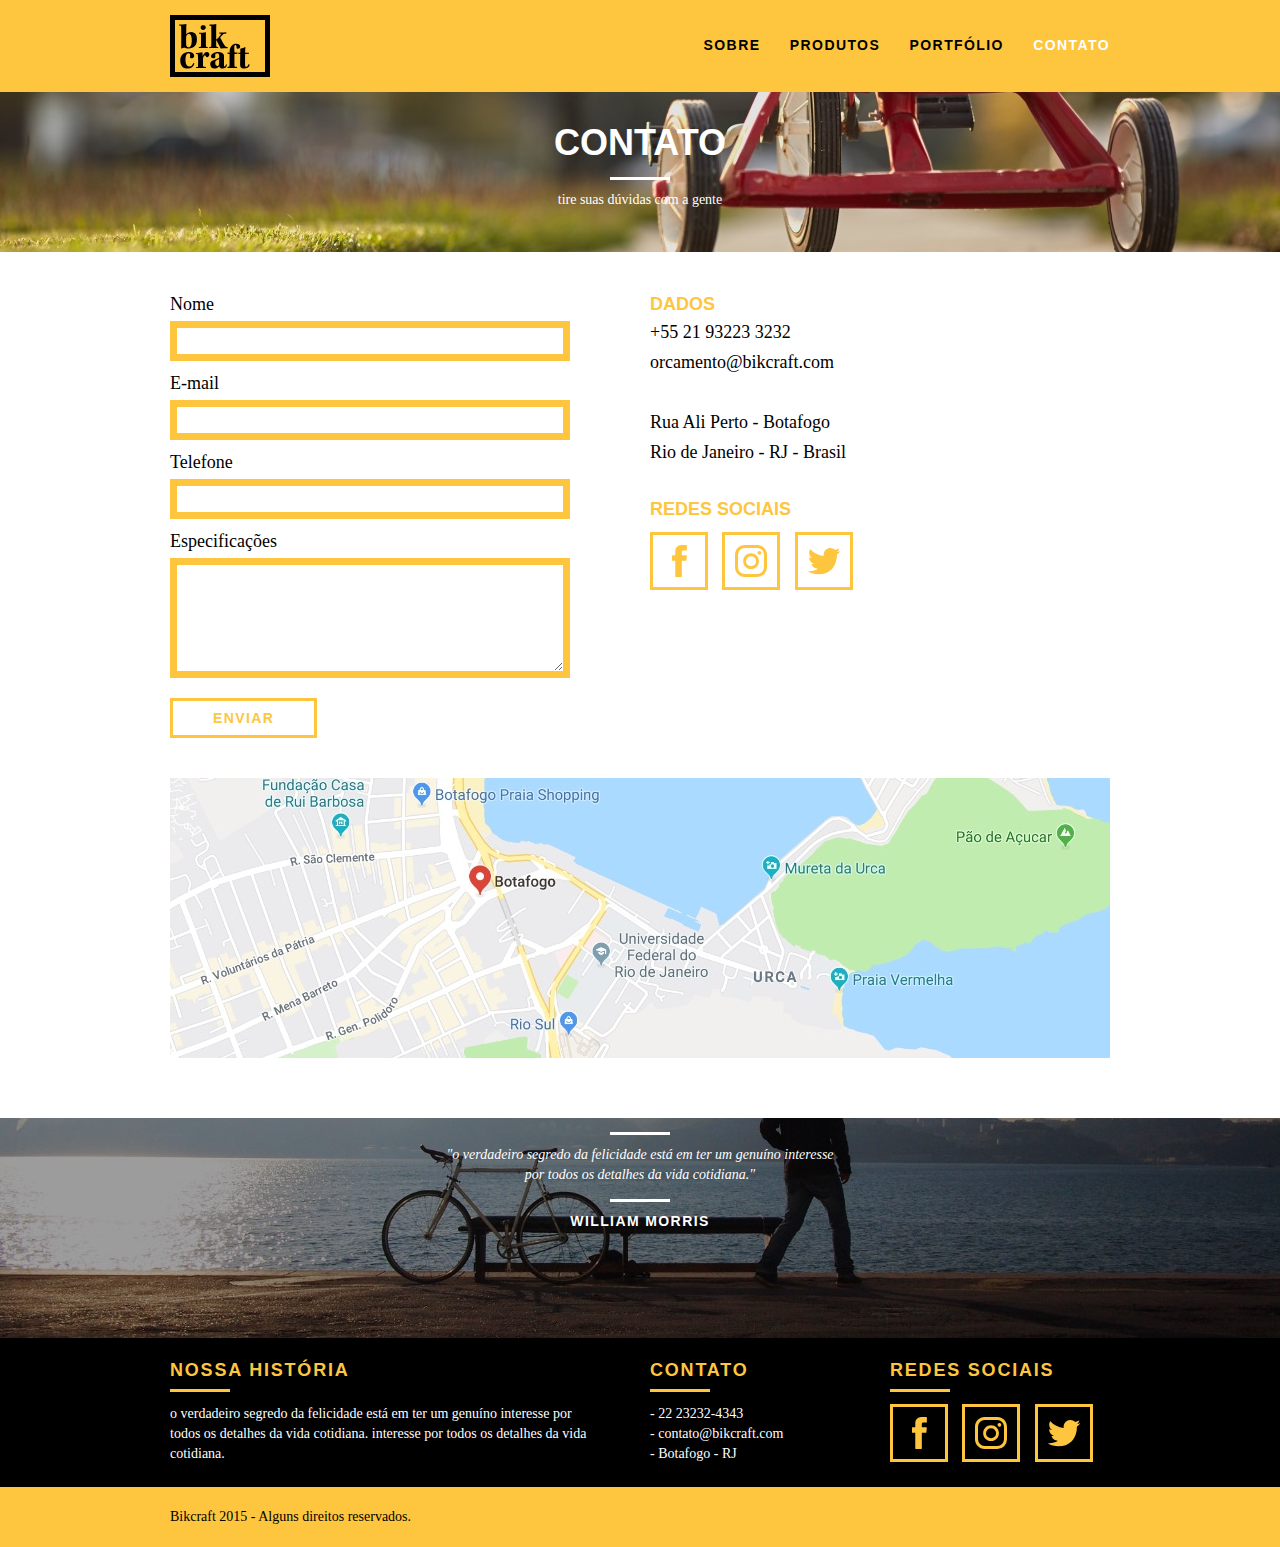
==== contato.html @ 0166d875 "pagina-contato" ====
<!DOCTYPE html>
<html lang="pt-br">

<head>
    <meta charset="UTF-8">
    <meta http-equiv="X-UA-Compatible" content="IE=edge">
    <meta name="viewport" content="width=device-width, initial-scale=1.0">
    <title>Bikcraft - Contato</title>
    <link rel="stylesheet" href="css/normalize.css">
    <link rel="stylesheet" href="css/reset.css">
    <link rel="stylesheet" href="css/grid.css">
    <link rel="stylesheet" href="css/style.css">
    <link rel="stylesheet" href="css/contato.css">
</head>

<body>

    <header class="header">
        <div class="container">
            <a href="index.html" class="grid-4">
                <img src="img/bikcraft.svg" alt="Bikcraft">
            </a>
            <nav class="grid-12 header_menu">
                <ul>
                    <li><a href="sobre.html">Sobre</a></li>
                    <li><a href="produtos.html">Produtos</a></li>
                    <li><a href="portfolio.html">Portfólio</a></li>
                    <li><a href="contato.html" class="menu_ativo">Contato</a></li>
                </ul>
            </nav>
        </div>
    </header>

    <section class="introducao-interna interna_contato">
        <div class="container">
            <h1>Contato</h1>
            <p>tire suas dúvidas com a gente</p>
        </div>
    </section>

    <section class="contato container">
        <form action="" id="form_orcamento" class="contato_form grid-8">
            <label for="nome">Nome</label>
            <input type="text" id="nome">
            <label for="email">E-mail</label>
            <input type="email" id="email">
            <label for="telefone">Telefone</label>
            <input type="number" id="telefone">
            <label for="espec">Especificações</label>
            <textarea name="espec" id="espec" cols="30" rows="10"></textarea>
            <button type="submit" class="btn btn-preto">Enviar</button>
        </form>
        <div class="contato_dados grid-8">
            <h3>Dados</h3>
            <span>+55 21 93223 3232</span>
            <span>orcamento@bikcraft.com</span>
            <span>Rua Ali Perto - Botafogo</span>
            <span>Rio de Janeiro - RJ - Brasil</span>
            <h3>Redes Sociais</h3>
            <ul>
                <li><a href="http://facebook.com" target="_blank"><img src="img/redes-sociais/facebook.svg" alt="facebook"></a></li>
                <li><a href="http://instagram.com" target="_blank"><img src="img/redes-sociais/instagram.svg" alt="instagram"></a></li>
                <li><a href="http://twitter.com" target="_blank"><img src="img/redes-sociais/twitter.svg" alt="twitter"></a></li>
            </ul>
        </div>
    </section>

    <section class="container contato_mapa">
        <a href="http://google.com" target="_blank" class="grid-16"><img src="img/endereco-bikcraft.jpg" alt="Endereço da Bikcraft"></a>
    </section>

    <section class="quebra">
        <blockquote class="quote-externo container">
            <p>"o verdadeiro segredo da felicidade está em ter um genuíno interesse por todos os detalhes da vida cotidiana."</p>
            <cite>WILLIAM MORRIS</cite>
        </blockquote>
    </section>

    <footer>
        <div class="footer">
            <div class="container">

                <div class="grid-8 footer_historia">
                    <h3>Nossa História</h3>
                    <p>o verdadeiro segredo da felicidade está em ter um genuíno interesse por todos os detalhes da vida cotidiana. interesse por todos os detalhes da vida cotidiana.</p>
                </div>

                <div class="grid-4 footer_contato">
                    <h3>Contato</h3>
                    <ul>
                        <li>- 22 23232-4343</li>
                        <li>- contato@bikcraft.com</li>
                        <li>- Botafogo - RJ</li>
                    </ul>
                </div>

                <div class="grid-4 footer_redes">
                    <h3>Redes Sociais</h3>
                    <ul>
                        <li><a href="http://facebook.com" target="_blank"><img src="img/redes-sociais/facebook.svg" alt="facebook"></a></li>
                        <li><a href="http://instagram.com" target="_blank"><img src="img/redes-sociais/instagram.svg" alt="instagram"></a></li>
                        <li><a href="http://twitter.com" target="_blank"><img src="img/redes-sociais/twitter.svg" alt="twitter"></a></li>
                    </ul>
                </div>
            </div>
        </div>

        <div class="copy">
            <div class="container">
                <p class="grid-16">Bikcraft 2015 - Alguns direitos reservados.</p>
            </div>
        </div>
    </footer>

</body>

</html>
---- css/grid.css ----
*, *:before, *:after {
  -webkit-box-sizing: border-box; 
  -moz-box-sizing: border-box; 
  box-sizing: border-box;
}

.container {
	width: 960px;
	margin: 0 auto;
	padding: 0px;
	position: relative;
}

.container:after, .container:before {
	content: " ";
	display: table;
}

.container:after {
	clear: both;
}

.grid-1, .grid-2, .grid-3, .grid-4, .grid-5, .grid-6, .grid-7, .grid-8, .grid-9, .grid-10, .grid-11, .grid-12, .grid-13, .grid-14, .grid-15, .grid-16, .grid-1-3 {
	float: left;
	margin-left: 10px;
	margin-right: 10px;
}

.grid-1 	{width: 40px;}
.grid-2 	{width: 100px;}
.grid-3 	{width: 160px;}
.grid-4 	{width: 220px;}
.grid-5 	{width: 280px;}
.grid-6 	{width: 340px;}
.grid-7 	{width: 400px;}
.grid-8 	{width: 460px;}
.grid-9 	{width: 520px;}
.grid-10 	{width: 580px;}
.grid-11 	{width: 640px;}
.grid-12 	{width: 700px;}
.grid-13 	{width: 760px;}
.grid-14 	{width: 820px;}
.grid-15 	{width: 880px;}
.grid-16 	{width: 940px;}
.grid-1-3	{width: 300px;}
---- css/style.css ----
/* Estilos Gerais */

body {
  font-family: Arial, Helvetica, sans-serif;
}

p {
  font-family: Georgia, "Times New Roman", Times, serif;
  font-size: 14px;
  line-height: 20px;
}

img {
  display: block;
}

.btn {
  border: 3px solid #fec63e;
  padding: 10px 30px;
  color: #fec63e;
  font-size: 14px;
  line-height: 20px;
  text-transform: uppercase;
  font-weight: bold;
  letter-spacing: 0.1em;
}

.btn:hover {
  color: #fff;
  border-color: #fff;
}

.btn.btn-preto:hover {
  color: #000;
  border-color: #000;
}

.subtitulo {
  font-size: 24px;
  line-height: 30px;
  font-weight: bold;
  letter-spacing: 0.1em;
  color: #000;
  text-transform: uppercase;
  text-align: center;
  margin-bottom: 40px;
}

.subtitulo:after {
  content: "";
  display: block;
  width: 60px;
  height: 3px;
  background: #000;
  margin: 8px auto;
}

.subtitulo-interno {
  font-size: 24px;
  line-height: 30px;
  font-weight: bold;
  letter-spacing: 0.1em;
  color: #000;
  text-transform: uppercase;
  margin-bottom: 20px;
}

.subtitulo-interno:after {
  content: "";
  display: block;
  width: 60px;
  height: 3px;
  background: #000;
  margin: 8px 0;
}

/* Header */

.header {
  position: fixed;
  top: 0;
  width: 100%;
  background: #fec63e; /* Amarelo */
  padding: 15px 0;
  z-index: 10;
}

.header_menu {
  text-align: right;
}

.header_menu ul li {
  display: inline-block;
  margin-left: 25px;
  margin-top: 20px;
}

.header_menu ul li a {
  color: #000;
  font-weight: bold;
  text-transform: uppercase;
  letter-spacing: 0.1em;
  font-size: 14px;
  line-height: 20px;
  padding: 10px 0;
}

.header_menu ul li a:hover {
  color: #fff;
}

.header_menu ul li a.menu_ativo {
  color: #fff;
}
/* Introdução */

.introducao {
  width: 100%;
  height: 380px;
  background: url("../img/bg.jpg") no-repeat center;
  background-size: cover;
  margin-top: 92px;
  text-align: center;
  padding-top: 80px;
}

.introducao h1 {
  font-size: 48px;
  color: #fff;
  font-weight: bold;
  text-transform: uppercase;
}

.quote-externo {
  max-width: 320px;
  margin: 0 auto;
  margin-bottom: 40px;
  color: white;
}

.quote-externo p {
  font-style: italic;
}

.quote-externo p::before,
.quote-externo p:after {
  content: "";
  display: block;
  width: 60px;
  height: 3px;
  background: #fff;
  margin: 14px auto 10px auto;
}

.quote-externo cite {
  font-style: normal;
  font-weight: bold;
  font-size: 14px;
  letter-spacing: 0.1em;
}

/* Introdução Interna */

.introducao-interna {
  width: 100%;
  margin-top: 92px;
  height: 160px;
  text-align: center;
  color: #fff;
  padding-top: 30px;
}

.introducao-interna h1 {
  font-size: 36px;
  font-weight: bold;
  text-transform: uppercase;
}

.introducao-interna h1:after {
  content: "";
  display: block;
  width: 60px;
  height: 3px;
  background: #fff;
  margin: 14px auto 10px auto;
}
/* Produtos */

.produtos {
  padding: 60px 0;
}

.produtos_lista li {
  background: #fec63e;
  text-align: center;
}

.produtos_lista li h3 {
  font-weight: bold;
  font-size: 18px;
  line-height: 25px;
  text-transform: uppercase;
  letter-spacing: 0.1em;
  margin-top: 20px;
}

.produtos_lista li h3:after {
  content: "";
  display: block;
  width: 60px;
  height: 3px;
  background: #000;
  margin: 2px auto;
}

.produtos_lista li p {
  padding: 10px 20px 20px 20px;
}

.produtos_icone {
  background: #000;
  padding: 20px;
}

.call {
  padding-top: 40px;
  text-align: center;
  clear: both;
}

.call p {
  margin-bottom: 20px;
}

/* Portfólio */

.portfolio {
  width: 100%;
  background: #000;
  padding: 40px 0;
}

.portfolio .subtitulo {
  color: #fec63e;
}

.portfolio .subtitulo::after {
  background: #fec63e;
}

.portfolio_lista li:last-child {
  margin-top: 20px;
}

.portfolio .call p {
  color: #fff;
}

/* Qualidade */

.qualidade {
  padding: 60px 0;
}

.qualidade:after {
  content: "";
  width: 634px;
  height: 83px;
  display: block;
  background: url("../img/linhas.svg") no-repeat center;
  position: absolute;
  top: 209px;
  right: 162px;
  z-index: -1;
}

.qualidade img {
  margin: 0 auto;
}

.qualidade_lista {
  padding-top: 20px;
  overflow: auto; /* clear-fix */
}

.qualidade_lista li {
  text-align: center;
  padding: 0 40px;
}

.qualidade_lista li h3 {
  font-weight: bold;
  font-size: 18px;
  line-height: 25px;
  text-transform: uppercase;
  letter-spacing: 0.1em;
  margin-top: 20px;
}

.qualidade_lista li h3:after {
  content: "";
  display: block;
  width: 60px;
  height: 3px;
  background: #000;
  margin: 6px auto;
}

/* Quebra */

.quebra {
  width: 100%;
  height: 220px;
  background: url("../img/bg-footer.jpg") no-repeat center;
  background-size: cover;
  text-align: center;
}

.quebra .quote-externo {
  max-width: 400px;
}

/* Footer */

.footer {
  width: 100%;
  background: #000;
  color: #fff;
  padding: 20px 0;
}

.footer h3 {
  font-size: 18px;
  line-height: 25px;
  color: #fec63e;
  text-transform: uppercase;
  letter-spacing: 0.1em;
  font-weight: bold;
}

.footer h3:after {
  content: "";
  display: block;
  width: 60px;
  height: 3px;
  background: #fec63e;
  margin: 6px 0 12px 0;
}

.footer_historia {
  padding-right: 40px;
}

.footer_contato ul li {
  font-size: 14px;
  line-height: 20px;
  font-family: Georgia, "Times New Roman", Times, serif;
}

.footer_redes ul li {
  display: inline-block;
  margin-right: 10px;
}

.footer_redes ul li a {
  border: 3px solid #fec63e;
  display: block;
  padding: 10px;
}

.footer_redes ul li a:hover {
  border-color: #fff;
}

.copy {
  width: 100%;
  background: #fec63e;
  padding: 20px 0;
}
---- css/contato.css ----
.interna_contato {
  background: url("../img/bg-contato.jpg") no-repeat center;
  background-size: cover;
}

/* Orçamento */

.contato {
  padding: 40px 0;
}

.contato_form {
  padding-right: 60px;
}

.contato_form label {
  display: block;
  font-family: Georgia, "Times New Roman", Times, serif;
  font-size: 18px;
  line-height: 25px;
  margin-bottom: 4px;
}

.contato_form input {
  display: block;
  width: 100%;
  border: 7px solid #fec63e;
  background: none;
  padding: 5px 10px;
  margin-bottom: 10px;
  outline: none;
  font-size: 14px;
  font-family: Georgia, "Times New Roman", Times, serif;
}

.contato_form textarea {
  display: block;
  width: 100%;
  height: 120px;
  border: 7px solid #fec63e;
  background: none;
  padding: 5px 10px;
  margin-bottom: 20px;
  outline: none;
  font-size: 14px;
  font-family: Georgia, "Times New Roman", Times, serif;
}

.contato_form button {
  padding: 7px 40px;
  background: none;
}

.contato_dados {
  color: #000;
}

.contato_dados h3 {
  font-size: 18px;
  line-height: 25px;
  text-transform: uppercase;
  color: #fec63e;
  font-weight: bold;
}

.contato_dados span {
  display: block;
  font-size: 18px;
  line-height: 30px;
  font-family: Georgia, "Times New Roman", Times, serif;
}

.contato_dados span:nth-of-type(even) {
  margin-bottom: 30px;
}

.contato_dados ul {
  margin-top: 10px;
}

.contato_dados ul li {
  display: inline-block;
  margin-right: 10px;
}

.contato_dados ul li a {
  border: 3px solid #fec63e;
  display: block;
  padding: 10px;
}

.contato_dados ul li a:hover {
  border-color: #000;
}

.contato_mapa {
  margin-bottom: 60px;
}
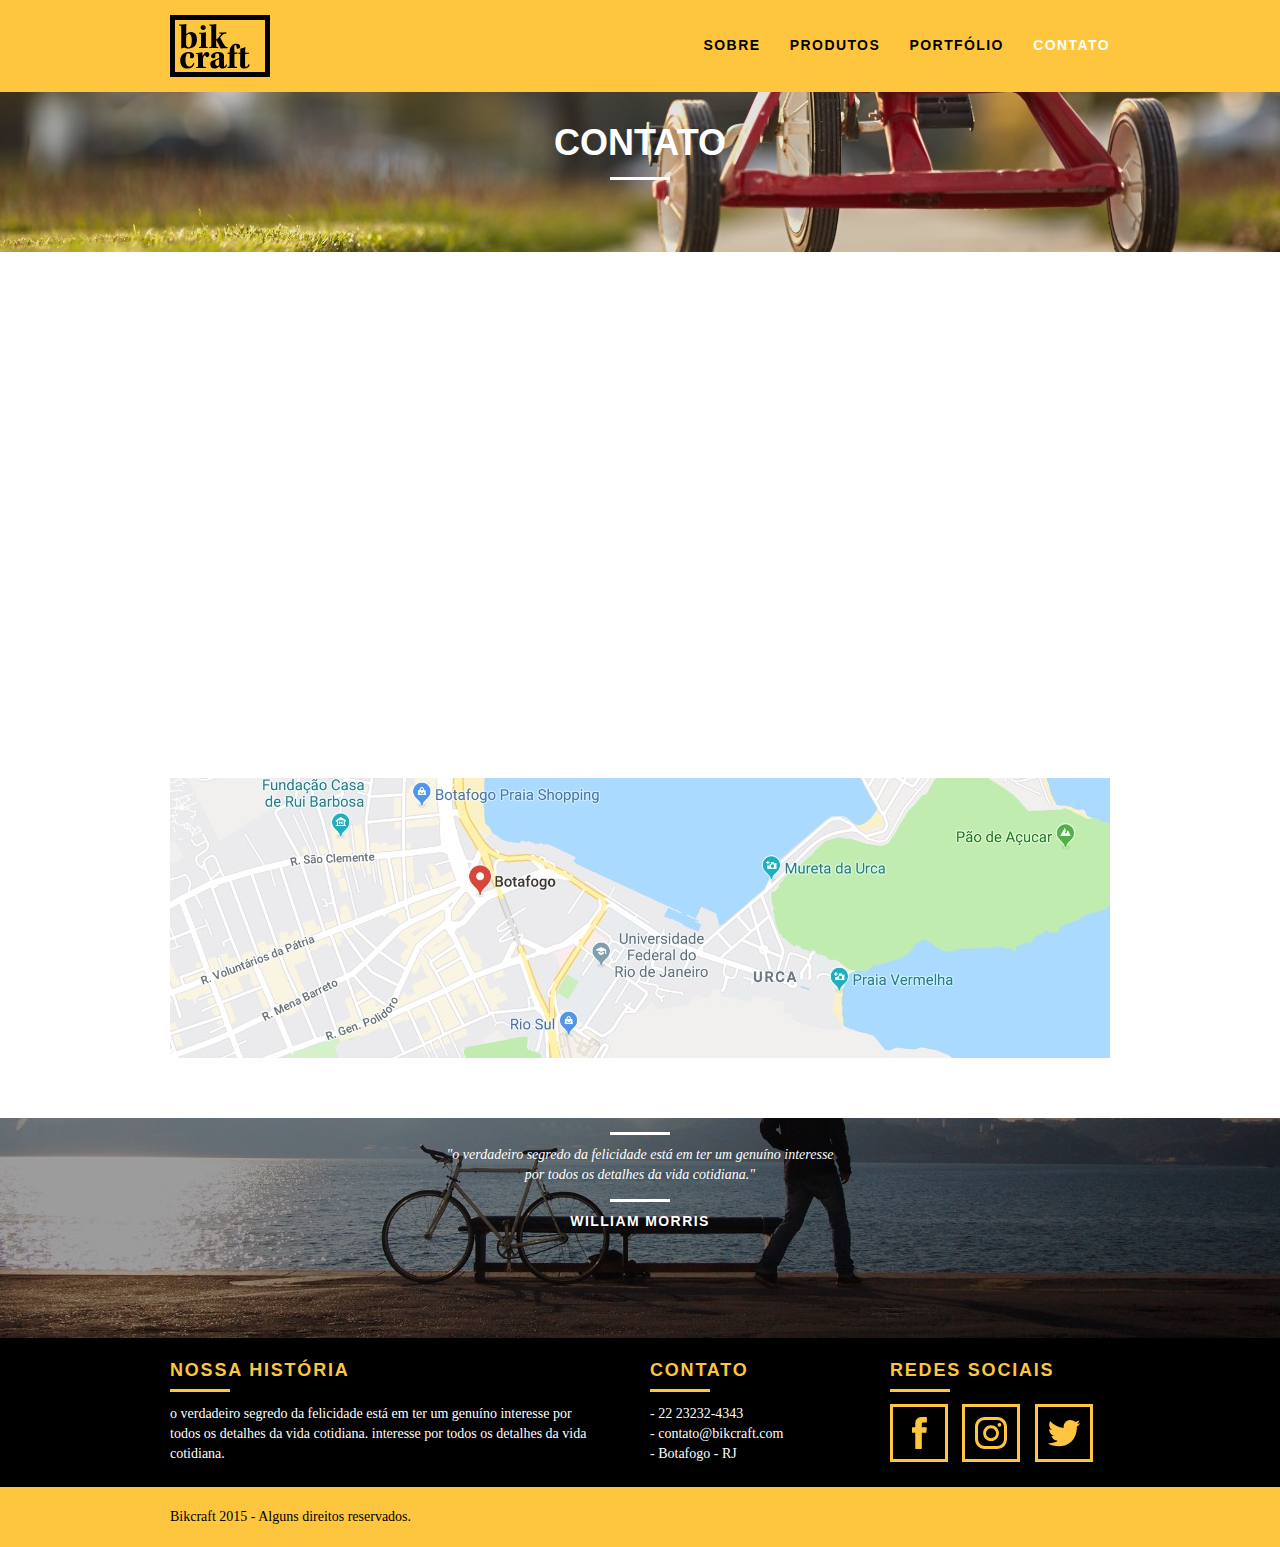
==== commit f1e52472: "JavaScript-animacoes" ====
--- a/contato.html
+++ b/contato.html
@@ -11,6 +11,8 @@
     <link rel="stylesheet" href="css/grid.css">
     <link rel="stylesheet" href="css/style.css">
     <link rel="stylesheet" href="css/contato.css">
+    <link rel="stylesheet" href="css/responsivo.css">
+    <script>document.documentElement.classList.add("js")</script>
 </head>
 
 <body>
@@ -33,12 +35,12 @@
 
     <section class="introducao-interna interna_contato">
         <div class="container">
-            <h1>Contato</h1>
-            <p>tire suas dúvidas com a gente</p>
+            <h1 data-anime="400" class="fadeInDown">Contato</h1>
+            <p data-anime="800" class="fadeInDown">tire suas dúvidas com a gente</p>
         </div>
     </section>
 
-    <section class="contato container">
+    <section class="contato container fadeInDown" data-anime="1200">
         <form action="" id="form_orcamento" class="contato_form grid-8">
             <label for="nome">Nome</label>
             <input type="text" id="nome">
@@ -112,6 +114,9 @@
         </div>
     </footer>
 
+    <script src="./js/simple-anime.js"></script>
+    <script src="./js/script.js"></script>
+
 </body>
 
 </html>--- a/css/grid.css
+++ b/css/grid.css
@@ -1,45 +1,183 @@
-*, *:before, *:after {
-  -webkit-box-sizing: border-box; 
-  -moz-box-sizing: border-box; 
+*,
+*:before,
+*:after {
+  -webkit-box-sizing: border-box;
+  -moz-box-sizing: border-box;
   box-sizing: border-box;
 }
 
 .container {
-	width: 960px;
-	margin: 0 auto;
-	padding: 0px;
-	position: relative;
+  width: 960px;
+  margin: 0 auto;
+  padding: 0px;
+  position: relative;
 }
 
-.container:after, .container:before {
-	content: " ";
-	display: table;
+.container:after,
+.container:before {
+  content: " ";
+  display: table;
 }
 
 .container:after {
-	clear: both;
+  clear: both;
 }
 
-.grid-1, .grid-2, .grid-3, .grid-4, .grid-5, .grid-6, .grid-7, .grid-8, .grid-9, .grid-10, .grid-11, .grid-12, .grid-13, .grid-14, .grid-15, .grid-16, .grid-1-3 {
-	float: left;
-	margin-left: 10px;
-	margin-right: 10px;
+.grid-1,
+.grid-2,
+.grid-3,
+.grid-4,
+.grid-5,
+.grid-6,
+.grid-7,
+.grid-8,
+.grid-9,
+.grid-10,
+.grid-11,
+.grid-12,
+.grid-13,
+.grid-14,
+.grid-15,
+.grid-16,
+.grid-1-3 {
+  float: left;
+  margin-left: 10px;
+  margin-right: 10px;
 }
 
-.grid-1 	{width: 40px;}
-.grid-2 	{width: 100px;}
-.grid-3 	{width: 160px;}
-.grid-4 	{width: 220px;}
-.grid-5 	{width: 280px;}
-.grid-6 	{width: 340px;}
-.grid-7 	{width: 400px;}
-.grid-8 	{width: 460px;}
-.grid-9 	{width: 520px;}
-.grid-10 	{width: 580px;}
-.grid-11 	{width: 640px;}
-.grid-12 	{width: 700px;}
-.grid-13 	{width: 760px;}
-.grid-14 	{width: 820px;}
-.grid-15 	{width: 880px;}
-.grid-16 	{width: 940px;}
-.grid-1-3	{width: 300px;}+.grid-1 {
+  width: 40px;
+}
+.grid-2 {
+  width: 100px;
+}
+.grid-3 {
+  width: 160px;
+}
+.grid-4 {
+  width: 220px;
+}
+.grid-5 {
+  width: 280px;
+}
+.grid-6 {
+  width: 340px;
+}
+.grid-7 {
+  width: 400px;
+}
+.grid-8 {
+  width: 460px;
+}
+.grid-9 {
+  width: 520px;
+}
+.grid-10 {
+  width: 580px;
+}
+.grid-11 {
+  width: 640px;
+}
+.grid-12 {
+  width: 700px;
+}
+.grid-13 {
+  width: 760px;
+}
+.grid-14 {
+  width: 820px;
+}
+.grid-15 {
+  width: 880px;
+}
+.grid-16 {
+  width: 940px;
+}
+.grid-1-3 {
+  width: 300px;
+}
+
+@media only screen and (min-width: 788px) and (max-width: 979px) {
+  .container {
+    width: 768px;
+  }
+  .grid-1 {
+    width: 28px;
+  }
+  .grid-2 {
+    width: 76px;
+  }
+  .grid-3 {
+    width: 124px;
+  }
+  .grid-4 {
+    width: 172px;
+  }
+  .grid-5 {
+    width: 220px;
+  }
+  .grid-6 {
+    width: 268px;
+  }
+  .grid-7 {
+    width: 316px;
+  }
+  .grid-8 {
+    width: 364px;
+  }
+  .grid-9 {
+    width: 412px;
+  }
+  .grid-10 {
+    width: 460px;
+  }
+  .grid-11 {
+    width: 508px;
+  }
+  .grid-12 {
+    width: 556px;
+  }
+  .grid-13 {
+    width: 604px;
+  }
+  .grid-14 {
+    width: 652px;
+  }
+  .grid-15 {
+    width: 700px;
+  }
+  .grid-16 {
+    width: 748px;
+  }
+  .grid-1-3 {
+    width: 236px;
+  }
+}
+
+@media only screen and (max-width: 787px) {
+  .container {
+    width: 300px;
+  }
+
+  .grid-1,
+  .grid-2,
+  .grid-3,
+  .grid-4,
+  .grid-5,
+  .grid-6,
+  .grid-7,
+  .grid-8,
+  .grid-9,
+  .grid-10,
+  .grid-11,
+  .grid-12,
+  .grid-13,
+  .grid-14,
+  .grid-15,
+  .grid-16,
+  .grid-1-3 {
+    width: 300px;
+    margin: 0 0 20px 0;
+    float: none;
+  }
+}
--- a/css/style.css
+++ b/css/style.css
@@ -12,6 +12,7 @@
 
 img {
   display: block;
+  max-width: 100%;
 }
 
 .btn {
@@ -195,6 +196,10 @@
   text-align: center;
 }
 
+.produtos_lista img {
+  margin: 0 auto;
+}
+
 .produtos_lista li h3 {
   font-weight: bold;
   font-size: 18px;
@@ -377,3 +382,55 @@
   background: #fec63e;
   padding: 20px 0;
 }
+
+/* JavaScript */
+
+.js [data-slide] {
+  position: relative;
+}
+.js [data-slide] > * {
+  position: absolute;
+  top: 0px;
+  opacity: 0;
+}
+.js [data-slide] > .active {
+  position: relative;
+  opacity: 1;
+  transition: opacity 500ms;
+}
+
+.js [data-slide-nav] {
+  display: block;
+  text-align: center;
+  margin-top: 20px;
+}
+.js [data-slide-nav] button {
+  display: inline-block;
+  width: 12px;
+  height: 12px;
+  margin: 4px;
+  border: none;
+  padding: 0px;
+  border-radius: 6px;
+  text-indent: -99px;
+  overflow: hidden;
+  background: #1d1d1d;
+}
+
+.js [data-slide-nav] button.active {
+  background: #fec63e;
+}
+
+.js [data-anime] {
+  opacity: 0;
+}
+
+.js .fadeInDown {
+  transform: translate3d(0, -20px, 0);
+}
+
+.js .anime {
+  opacity: 1;
+  transform: none;
+  transition: opacity 800ms, transform 800ms;
+}
--- a/css/responsivo.css
+++ b/css/responsivo.css
@@ -0,0 +1,170 @@
+/* Estilo para tablet */
+
+@media only screen and (min-width: 788px) and (max-width: 979px) {
+  /* Qualidade Home */
+
+  .qualidade:after {
+    right: 66px;
+  }
+
+  .qualidade_lista li {
+    padding: 0 10px;
+  }
+
+  /* Footer */
+
+  .footer_redes ul li a {
+    padding: 6px;
+  }
+
+  .footer_redes ul li a img {
+    width: 26px;
+    height: 26px;
+  }
+
+  /* Produtos */
+
+  .produto_item h2 {
+    top: -150px;
+    margin-bottom: -56px;
+  }
+
+  .produto_icone {
+    padding: 41px 0;
+  }
+
+  .produto_info p {
+    font-size: 14px;
+    line-height: 20px;
+    height: 122px;
+    padding: 20px 30px;
+  }
+
+  .produto_info ul li {
+    width: 181px;
+    height: 49px;
+  }
+}
+
+/* Estilo para smartphone */
+
+@media only screen and (max-width: 787px) {
+  .header {
+    position: relative;
+    padding-bottom: 0px;
+  }
+
+  /* Header */
+
+  .header img {
+    margin: 0 auto 10px 0;
+  }
+
+  .header_menu {
+    text-align: center;
+  }
+
+  .header_menu ul li {
+    margin: 5px;
+  }
+
+  .header_menu ul li a {
+    border: 4px solid #000;
+    width: 136px;
+    display: block;
+    float: left;
+  }
+
+  .header_menu ul li a:hover {
+    border-color: #fff;
+  }
+
+  .header_menu ul li a.menu_ativo {
+    border-color: #fff;
+  }
+
+  /* Introdução */
+
+  .introducao {
+    margin-top: 0px;
+    padding-top: 40px;
+    background: url("../img/bg-mobile.jpg") no-repeat center;
+    background-size: cover;
+  }
+
+  .introducao h1 {
+    font-size: 36px;
+  }
+
+  /* Introdução Interna */
+
+  .introducao-interna {
+    margin-top: 0px;
+  }
+
+  /* Call */
+
+  .call {
+    padding-top: 10px;
+  }
+
+  /* Qualidade Home */
+
+  .qualidade:after {
+    display: none;
+  }
+
+  /* Sobre */
+
+  .missao_sobre p {
+    font-size: 14px;
+    line-height: 20px;
+    padding-right: 0px;
+  }
+
+  .missao_sobre ul li {
+    font-size: 14px;
+    line-height: 25px;
+  }
+
+  /* Produtos */
+
+  .produto_item h2 {
+    top: -100px;
+    margin-bottom: -68px;
+  }
+
+  .produto_icone {
+    padding: 41px 0;
+  }
+
+  .produto_info p {
+    font-size: 14px;
+    line-height: 20px;
+    height: auto;
+    padding: 20px 30px;
+  }
+
+  .produto_info ul li {
+    width: 149px;
+    height: 49px;
+    font-size: 14px;
+    line-height: 20px;
+    padding-top: 14px;
+  }
+
+  .form {
+    padding-right: 0px;
+  }
+
+  .orcamento_dados ul {
+    padding-right: 0px;
+  }
+
+  /* Contato */
+
+  .contato_form {
+    padding-right: 0px;
+    margin-bottom: 40px;
+  }
+}
